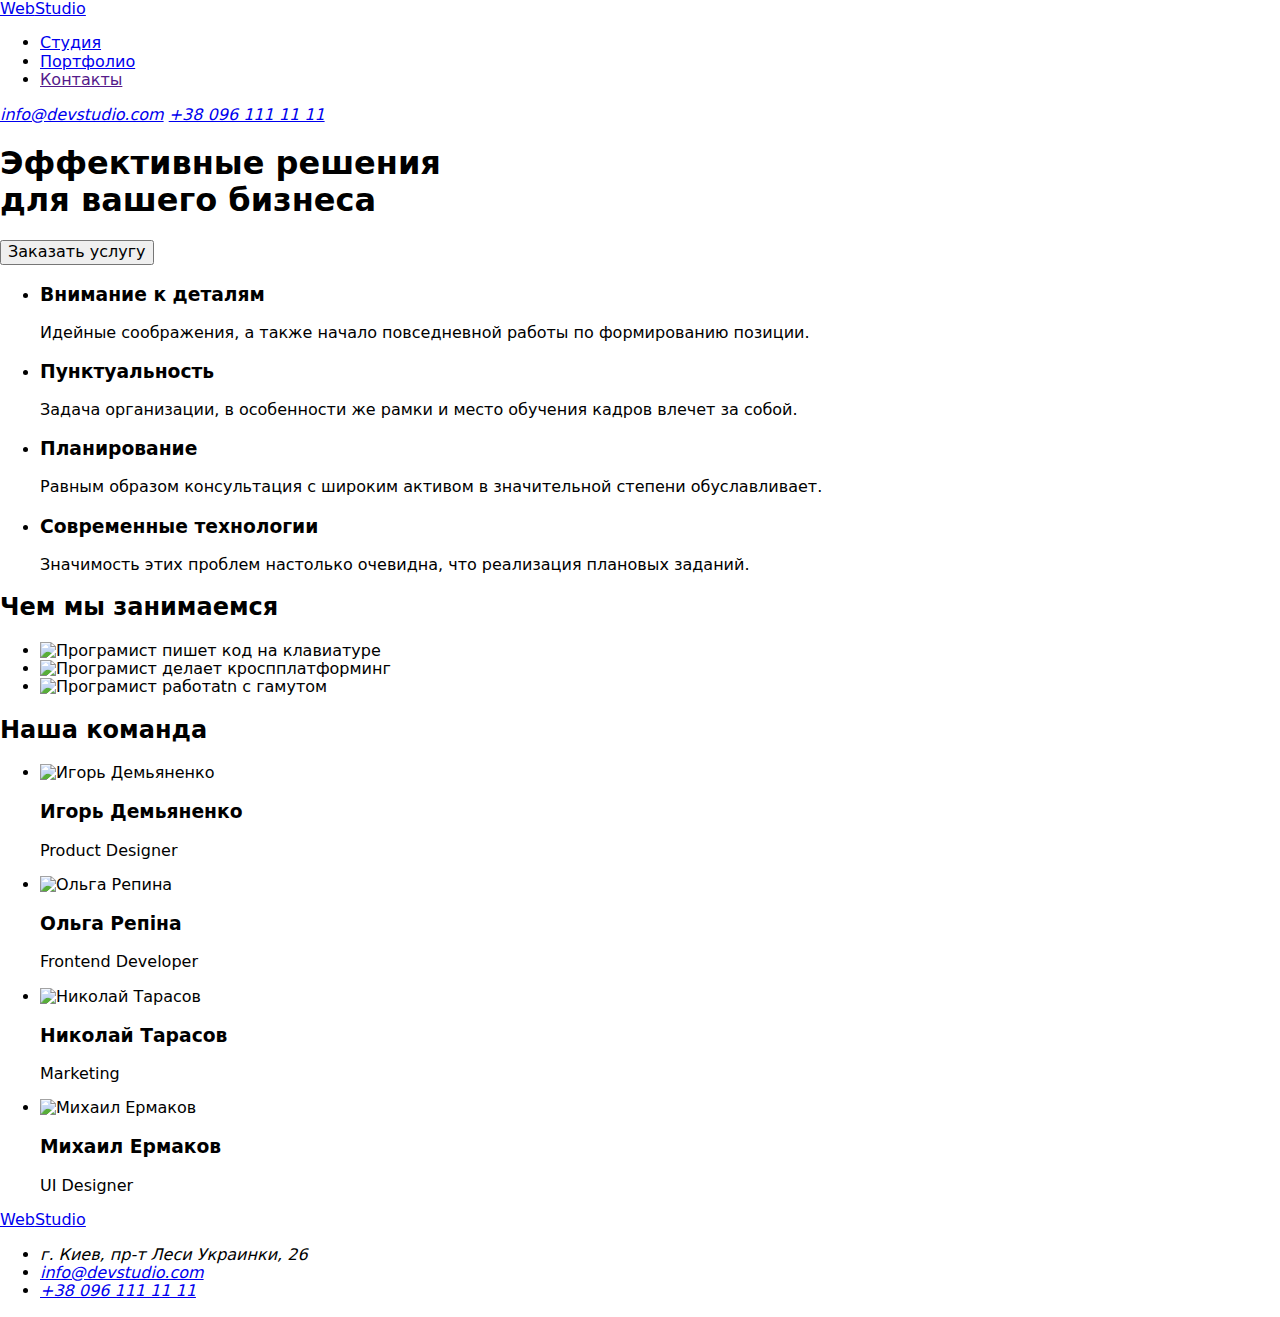
==== index.html @ 915f4e32 "Add files via upload" ====
<!DOCTYPE html>
<html lang="ru">
<head>
<meta charset="UTF-8" />
<meta name="viewport" content="width=device-width, initial-scale=1.0" />
<title>WebStudio</title>
<link rel="stylesheet" href="https://cdnjs.cloudflare.com/ajax/libs/modern-normalize/1.0.0/modern-normalize.css"/>
<link href="https://fonts.googleapis.com/css2?family=Raleway:wght@700&family=Roboto:wght@400;500;700&display=swap" rel="stylesheet"/>
<link rel="stylesheet" href="./css/style.css" />
</head>
<body>

<!--header-->     <!--header-->     <!--header-->

<header>
<nav class="navigation">
<a class="logo link" href="./index.html"><span class="logo-name">Web</span>Studio</a>
<ul class="list">
<li>
<a class="navigation-list link tap" href="./index.html">Студия</a>
</li>
<li>
<a class="navigation-list link" href="./portfolio.html">Портфолио</a>
</li>
<li><a class="navigation-list link" href="">Контакты</a></li>
</ul>
</nav>
<address>
<a class="address-list link" href="mailto:info@devstudio.com">info@devstudio.com</a>
<a class="address-list link" href="tel:+380961111111">+38 096 111 11 11</a>
</address>
</header>

<!--header-->     <!--header-->     <!--header-->

<main>

<!--order-->     <!--order-->     <!--order-->

<section>
<h1 class="order-list">Эффективные решения <br />для вашего бизнеса</h1>
<button class="modal-btn" type="button">Заказать услугу</button>
</section>

<!--order-->     <!--order-->     <!--order-->

<!--differences-->      <!--differences-->      <!--differences-->

<section>
<ul class="list">
<li>
<h3 class="differences-title">Внимание к деталям</h3>
<p class="differences-about">Идейные соображения, а также начало повседневной работы по формированию позиции.</p>
</li>
<li>
<h3 class="differences-title">Пунктуальность</h3>
<p class="differences-about">Задача организации, в особенности же рамки и место обучения кадров влечет за собой.</p>
</li>
<li>
<h3 class="differences-title">Планирование</h3>
<p class="differences-about">Равным образом консультация с широким активом в значительной степени обуславливает.</p>
</li>
<li>
<h3 class="differences-title">Современные технологии</h3>
<p class="differences-about">Значимость этих проблем настолько очевидна, что реализация плановых заданий.</p>
</li>
</ul>
</section>

<!--differences-->      <!--differences-->      <!--differences-->

<!--workflow-->   <!--workflow-->    <!--workflow-->

<section>
<h2 class="workflow-title">Чем мы занимаемся</h2>
<ul class="list">
<li>
<img src="./images/box1.jpg" alt="Програмист пишет код на клавиатуре" width="370" height="294"/>
</li>
<li>
<img src="./images/box2.jpg" alt="Програмист делает кроспплатформинг" width="370" height="294"/>
</li>
<li>
<img src="./images/box3.jpg" alt="Програмист работаtn с гамутом" width="370" height="294"/>
</li>
</ul>
</section>

<!--workflow-->   <!--workflow-->    <!--workflow-->

<!--our-team-->

<section>
<div class="our-team">
<h2 class="our-team-title">Наша команда</h2>
<ul class="list">
<li>
<img src="./images/bxn1.jpg" alt="Игорь Демьяненко" width="270" height="260"/>
<h3 class="our-team-item">Игорь Демьяненко</h3>
<p lang="en" class="our-team-position">Product Designer</p>
</li>
<li>
<img src="./images/bxn2.jpg" alt="Ольга Репина" width="270" height="260"/>
<h3 class="our-team-item">Ольга Репiна</h3>
<p lang="en" class="our-team-position">Frontend Developer</p>
</li>
<li>
<img src="./images/bxn3.jpg" alt="Николай Тарасов" width="270" height="260"/>
<h3 class="our-team-item">Николай Тарасов</h3>
<p lang="en" class="our-team-position">Marketing</p>
</li>
<li>
<img src="./images/bxn4.jpg" alt="Михаил Ермаков" width="270" height="260"/>
<h3 class="our-team-item">Михаил Ермаков</h3>
<p lang="en" class="our-team-position">UI Designer</p>
</li>
</ul>
</div>
</section>
</main>

<!--our-team-->     <!--our-team-->     <!--our-team-->

<!--footer-->   <!--footer-->    <!--footer-->

<footer class="footer-background">
<a class="logo-link" href="./index.html">
<a class="logo link" href="./index.html"><span class="logo-name">Web</span>Studio</a>
<address>
<ul class="list">
<li class="address-list">г. Киев, пр-т Леси Украинки, 26</li>
<li>
<a class="link contacts" href="mailto:info@devstudio.com">info@devstudio.com</a>
</li>
<li>
<a class="link contacts" href="tel:+380961111111">+38 096 111 11 11</a>
</li>
</ul>
</address>
</footer>

<!--footer-->   <!--footer-->    <!--footer-->

</body>
</html>
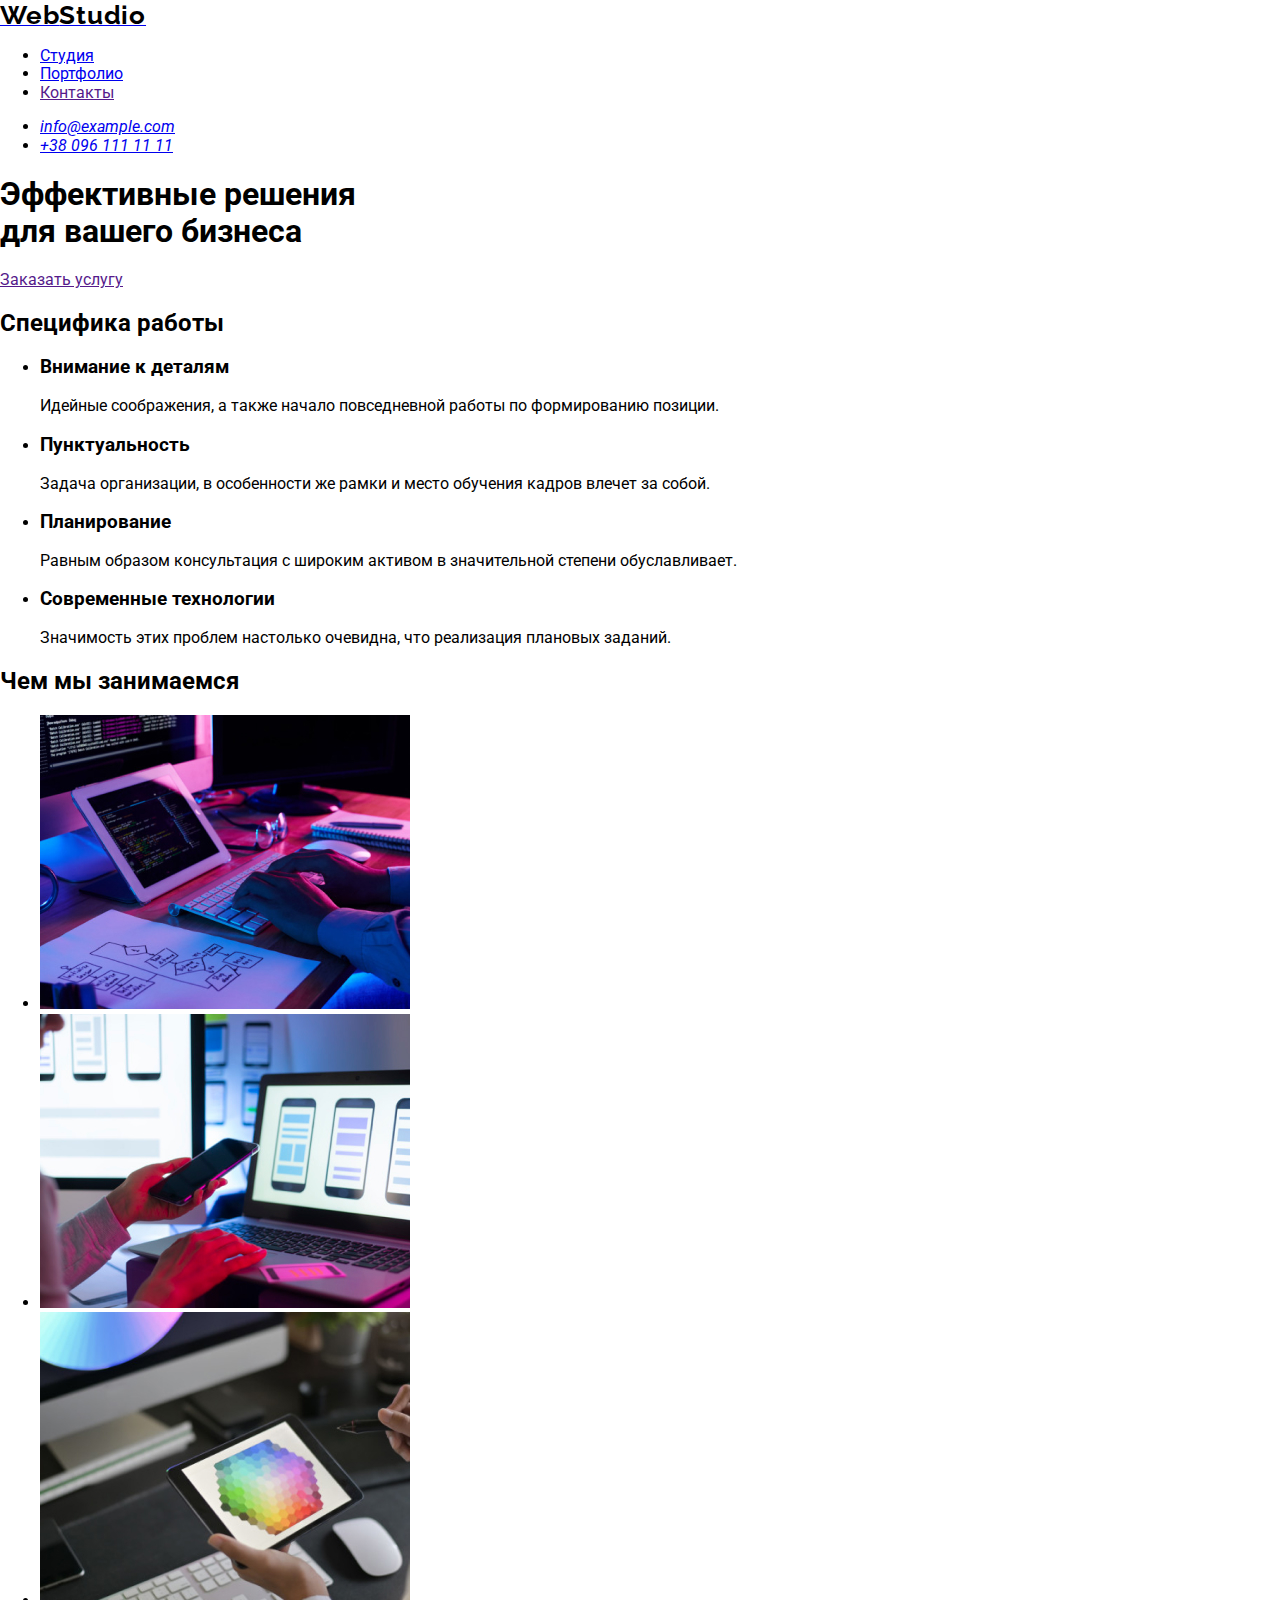
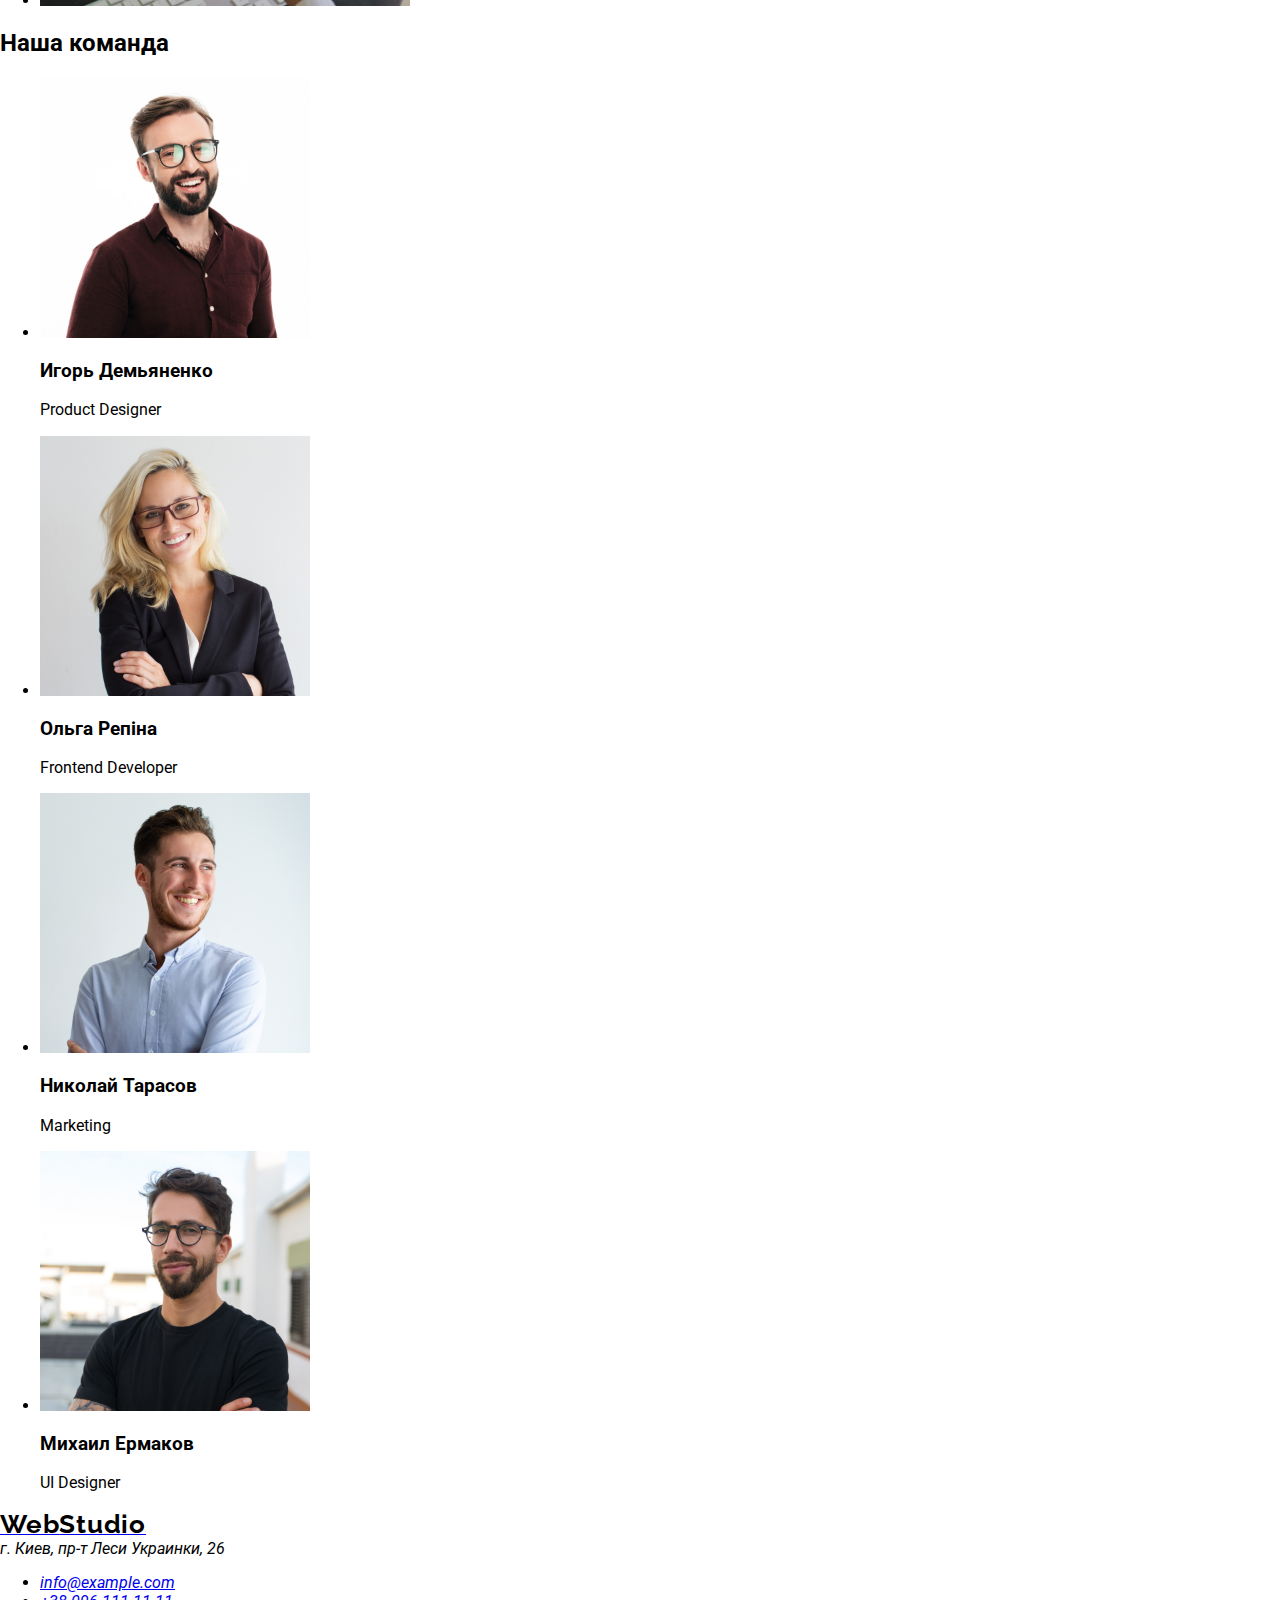
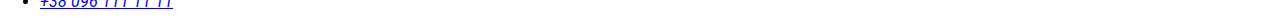
==== commit 46e41e6c: "Add files via upload" ====
--- a/index.html
+++ b/index.html
@@ -1,145 +1,122 @@
 <!DOCTYPE html>
 <html lang="ru">
 <head>
-<meta charset="UTF-8" />
-<meta name="viewport" content="width=device-width, initial-scale=1.0" />
+<meta charset="UTF-8">
+<meta name="viewport" content="width=device-width, initial-scale=1.0">
 <title>WebStudio</title>
-<link rel="stylesheet" href="https://cdnjs.cloudflare.com/ajax/libs/modern-normalize/1.0.0/modern-normalize.css"/>
-<link href="https://fonts.googleapis.com/css2?family=Raleway:wght@700&family=Roboto:wght@400;500;700&display=swap" rel="stylesheet"/>
-<link rel="stylesheet" href="./css/style.css" />
+<link rel="stylesheet" href="https://cdnjs.cloudflare.com/ajax/libs/modern-normalize/1.0.0/modern-normalize.css">
+<link href="https://fonts.googleapis.com/css2?family=Raleway:wght@700&family=Roboto:wght@400;500;700;900&display=swap" rel="stylesheet">
+<link rel="stylesheet" href="./css/style.css">
 </head>
 <body>
 
-<!--header-->     <!--header-->     <!--header-->
+<!---header--->    <!--header--->
 
 <header>
-<nav class="navigation">
-<a class="logo link" href="./index.html"><span class="logo-name">Web</span>Studio</a>
-<ul class="list">
-<li>
-<a class="navigation-list link tap" href="./index.html">Студия</a>
-</li>
-<li>
-<a class="navigation-list link" href="./portfolio.html">Портфолио</a>
-</li>
-<li><a class="navigation-list link" href="">Контакты</a></li>
+<div class="container">
+<nav class="nav">
+<a href="./index.html" aria-label="WebStudio">
+<span class="logo">Web<span class="up-studio">Studio</span></span></a>
+<ul class="navigation-menu">
+<li><a href="./index.html" class="navigation-link">Студия</a></li>
+<li><a href="./portfolio.html" class="navigation-link">Портфолио</a></li>
+<li><a href="" class="navigation-link">Контакты</a></li>
 </ul>
 </nav>
 <address>
-<a class="address-list link" href="mailto:info@devstudio.com">info@devstudio.com</a>
-<a class="address-list link" href="tel:+380961111111">+38 096 111 11 11</a>
+<ul class="contact-list">
+<li><a href="info@example.com" class="contact-link">info@example.com</a></li>
+<li><a href="tel:+380961111111" class="contact-link">+38 096 111 11 11</a></li>
+</ul>
 </address>
+</div>
 </header>
 
-<!--header-->     <!--header-->     <!--header-->
 
 <main>
-
-<!--order-->     <!--order-->     <!--order-->
+    
+<section class="section hero">
+<div class="container">
+<h1 class="title">Эффективные решения <br> для вашего бизнеса</h1>
+<a href="" class="mdl-button">Заказать услугу</a></div>
+</div>
+</section>
+        
+<!--workflow-->      <!--workflow-->
 
 <section>
-<h1 class="order-list">Эффективные решения <br />для вашего бизнеса</h1>
-<button class="modal-btn" type="button">Заказать услугу</button>
-</section>
-
-<!--order-->     <!--order-->     <!--order-->
-
-<!--differences-->      <!--differences-->      <!--differences-->
-
-<section>
-<ul class="list">
+<h2 class="workflow">Специфика работы</h2>
+<ul>
 <li>
-<h3 class="differences-title">Внимание к деталям</h3>
-<p class="differences-about">Идейные соображения, а также начало повседневной работы по формированию позиции.</p>
+<h3 class="workflow-item">Внимание к деталям</h3>
+<p class="description">Идейные соображения, а также начало повседневной работы по формированию позиции.</p>
 </li>
 <li>
-<h3 class="differences-title">Пунктуальность</h3>
-<p class="differences-about">Задача организации, в особенности же рамки и место обучения кадров влечет за собой.</p>
+<h3 class="workflow-item">Пунктуальность</h3>
+<p class="description">Задача организации, в особенности же рамки и место обучения кадров влечет за собой.</p>
 </li>
 <li>
-<h3 class="differences-title">Планирование</h3>
-<p class="differences-about">Равным образом консультация с широким активом в значительной степени обуславливает.</p>
+<h3 class="workflow-item">Планирование</h3>
+<p class="description">Равным образом консультация с широким активом в значительной степени обуславливает.</p>
 </li>
 <li>
-<h3 class="differences-title">Современные технологии</h3>
-<p class="differences-about">Значимость этих проблем настолько очевидна, что реализация плановых заданий.</p>
+<h3 class="workflow-item">Современные технологии</h3>
+<p class="description">Значимость этих проблем настолько очевидна, что реализация плановых заданий.</p>
 </li>
 </ul>
 </section>
 
-<!--differences-->      <!--differences-->      <!--differences-->
-
-<!--workflow-->   <!--workflow-->    <!--workflow-->
+<!--hero-->      <!--hero-->
 
 <section>
-<h2 class="workflow-title">Чем мы занимаемся</h2>
-<ul class="list">
+<div class="container"></div>
+<h2 class="hero">Чем мы занимаемся</h2>
+<ul>
+<li><img src="./images/box1.jpg" alt="Изображение-1" width="370"></li>
+<li><img src="./images/box2.jpg" alt="Изображение-2" width="370"></li>
+<li><img src="./images/box3.jpg" alt="Изображение-3" width="370"></li>
+</ul>
+</section>
+
+<!--team-->     <!--team-->
+
+<section>
+<h2 class="team">Наша команда</h2>
+<ul>
 <li>
-<img src="./images/box1.jpg" alt="Програмист пишет код на клавиатуре" width="370" height="294"/>
+<img src="./images/bxn1.jpg" alt="Игорь Демьяненко (фото)" width="270">
+<h3 class="team-name">Игорь Демьяненко</h3>
+<p class="position">Product Designer</p>
 </li>
 <li>
-<img src="./images/box2.jpg" alt="Програмист делает кроспплатформинг" width="370" height="294"/>
+<img src="./images/bxn2.jpg" alt="Ольга Репина (фото)" width="270">
+<h3 class="team-name">Ольга Репiна</h3>
+<p class="position">Frontend Developer</p>
 </li>
 <li>
-<img src="./images/box3.jpg" alt="Програмист работаtn с гамутом" width="370" height="294"/>
+<img src="./images/bxn3.jpg" alt="Николай Тарасов (фото)" width="270">
+<h3 class="team-name">Николай Тарасов</h3>
+<p class="position">Marketing</p>
+</li>
+<li>
+<img src="./images/bxn4.jpg" alt="Михаил Ермаков (фото)" width="270">
+<h3 class="team-name">Михаил Ермаков</h3>
+<p class="position">UI Designer</p>
 </li>
 </ul>
 </section>
 
-<!--workflow-->   <!--workflow-->    <!--workflow-->
+<!--footer-->    <!--footer-->
 
-<!--our-team-->
-
-<section>
-<div class="our-team">
-<h2 class="our-team-title">Наша команда</h2>
-<ul class="list">
-<li>
-<img src="./images/bxn1.jpg" alt="Игорь Демьяненко" width="270" height="260"/>
-<h3 class="our-team-item">Игорь Демьяненко</h3>
-<p lang="en" class="our-team-position">Product Designer</p>
-</li>
-<li>
-<img src="./images/bxn2.jpg" alt="Ольга Репина" width="270" height="260"/>
-<h3 class="our-team-item">Ольга Репiна</h3>
-<p lang="en" class="our-team-position">Frontend Developer</p>
-</li>
-<li>
-<img src="./images/bxn3.jpg" alt="Николай Тарасов" width="270" height="260"/>
-<h3 class="our-team-item">Николай Тарасов</h3>
-<p lang="en" class="our-team-position">Marketing</p>
-</li>
-<li>
-<img src="./images/bxn4.jpg" alt="Михаил Ермаков" width="270" height="260"/>
-<h3 class="our-team-item">Михаил Ермаков</h3>
-<p lang="en" class="our-team-position">UI Designer</p>
-</li>
-</ul>
-</div>
-</section>
-</main>
-
-<!--our-team-->     <!--our-team-->     <!--our-team-->
-
-<!--footer-->   <!--footer-->    <!--footer-->
-
-<footer class="footer-background">
-<a class="logo-link" href="./index.html">
-<a class="logo link" href="./index.html"><span class="logo-name">Web</span>Studio</a>
-<address>
-<ul class="list">
-<li class="address-list">г. Киев, пр-т Леси Украинки, 26</li>
-<li>
-<a class="link contacts" href="mailto:info@devstudio.com">info@devstudio.com</a>
-</li>
-<li>
-<a class="link contacts" href="tel:+380961111111">+38 096 111 11 11</a>
-</li>
-</ul>
+<footer>
+<a href="./index.html" aria-label="WebStudio">
+<span class="logo">Web<span class="down-studio">Studio</span></span></a>
+<address class="adress"><span class="where">г. Киев, пр-т Леси Украинки, 26</span><ul>
+<li><a href="info@example.com" class="contactus">info@example.com</a></li>
+<li><a href="tel:+380961111111" class="contactus">+38 096 111 11 11</a></li></ul>
 </address>
 </footer>
 
-<!--footer-->   <!--footer-->    <!--footer-->
+</body>
 
-</body>
 </html>--- a/css/style.css
+++ b/css/style.css
@@ -0,0 +1,181 @@
+:root {--main-font: 'Roboto', sans-serif;
+  --second-font: 'Raleway', sans-serif;
+  --accent-color: #2196f3;
+  --primary-back-color: #ffffff;
+  --primary-title-color: #212121;
+  --primary-description-color: #757575;}
+
+body {font-family: var(--main-font);
+  font-style: normal;
+  background-color: var(--primary-back-color);}
+
+.list {list-style: none;}
+
+.link {text-decoration: none;}
+
+/*--header--*/ /*--header--*/ /*--header--*/
+
+.logo {font-family: var(--second-font);
+  font-style: normal;
+  font-weight: 700;
+  font-size: 26px;
+  line-height: 1.192;
+  letter-spacing: 0.03em;
+  color: #000000;}
+
+.logo-item {color: var(--accent-color);}
+
+.nav-list {font-family: var(--main-font);
+  font-style: normal;
+  font-weight: 500;
+  font-size: 14px;
+  line-height: 1.143;
+  letter-spacing: 0.02em;
+  color: var(--primary-title-color);}
+
+.tap {color: var(--accent-color);}
+
+.address-list {font-family: var(--main-font);
+  font-style: normal;
+  font-weight: 500;
+  font-size: 14px;
+  line-height: 1.143;
+  letter-spacing: 0.02em;
+  color: var(--primary-description-color);}
+
+.nav-list:hover,
+.nav-list:focus,
+.address-list:hover,
+.address-list:focus {color: var(--accent-color);}
+
+/*--end header--*/ /*--end header--*/ /*--end header--*/
+
+/*--order--*/ /*--order--*/ /*--order--*/
+.order-list {font-weight: 900;
+  font-size: 44px;
+  line-height: 1.364;
+  letter-spacing: 0.06em;
+  text-transform: uppercase;
+  color: #ffffff;}
+
+.modal-btn {font-family: var(--main-font);
+  font-style: normal;
+  font-weight: 700;
+  font-size: 16px;
+  line-height: 1.875;
+  letter-spacing: 0.06em;
+  color: #ffffff;
+  background-color: var(--accent-color);}
+/*--order--*/  /*--order--*/  /*--order--*/
+
+/*--differences--*/  /*--differences--*/
+.differences-title {font-weight: 700;
+  font-size: 14px;
+  line-height: 1.143;
+  letter-spacing: 0.03em;
+  text-transform: uppercase;
+  color: var(--primary-title-color);}
+
+.differences-about {
+  font-weight: 400;
+  font-size: 14px;
+  line-height: 1.714;
+  letter-spacing: 0.03em;
+  color: var(--primary-description-color);
+}
+/*--end differences--*/  /*--end differences--*/
+
+/*<!--workflow-->*/
+.workflow-title {font-weight: 700;
+  font-size: 36px;
+  line-height: 1.167;
+  text-align: center;
+  letter-spacing: 0.03em;
+  color: var(--primary-title-color);}
+/*--workflow--*/  /*--workflow--*/
+
+/*--our-team--*/
+.our-team {background-color: #f5f4fa;}
+
+.our-team-title {font-weight: 700;
+  font-size: 36px;
+  line-height: 1.167;
+  text-align: center;
+  letter-spacing: 0.03em;
+  color: var(--primary-title-color);}
+
+.our-team-item {font-weight: 500;
+  font-size: 16px;
+  line-height: 1.188;
+  letter-spacing: 0.03em;
+  color: var(--primary-title-color);}
+
+.our-team-position {font-weight: 400;
+  font-size: 16px;
+  line-height: 1.188;
+  letter-spacing: 0.03em;
+  color: var(--primary-description-color);}
+
+
+/*--end our-team--*/
+
+/*--footer--*/
+
+.logo-link {font-family: var(--second-font);
+  font-style: normal;
+  font-weight: 700;
+  font-size: 26px;
+  line-height: 1.192;
+  letter-spacing: 0.03em;
+  color: #ffffff;}
+.address-list {font-family: var(--main-font);
+  font-style: normal;
+  font-weight: normal;
+  font-size: 14px;
+  line-height: 1.714;
+  letter-spacing: 0.03em;
+  color: #ffffff;}
+
+.contacts {font-family: var(--main-font);
+  font-style: normal;
+  font-weight: 400;
+  font-size: 14px;
+  line-height: 1.714;
+  letter-spacing: 0.03em;
+  color: rgba(255, 255, 255, 0.6);}
+
+.footer-background {background-color: #2f303a;}
+
+/*--end footer--*/ /*--end footer--*/
+
+/*--portfolio buttons--*/ /*--portfolio buttons--*/
+
+.button-list {font-family: var(--main-font);
+  font-style: normal;
+  font-weight: 500;
+  font-size: 16px;
+  line-height: 1.625;
+  text-align: center;
+  letter-spacing: 0.03em;
+  color: var(--primary-title-color);}
+
+.button-list:hover,
+.button-list:focus {color: #ffffff;
+  background-color: var(--accent-color);}
+
+/*--end portfolio buttons--*/  /*--end portfolio buttons--*/
+
+/*--portfolio--*/  /*--portfolio--*/  
+.portfolio-title {font-weight: bold;
+  font-size: 18px;
+  line-height: 2;
+  letter-spacing: 0.06em;
+  color: var(--primary-title-color);}
+
+.portfolio-item {font-weight: 400;
+  font-size: 16px;
+  line-height: 1.875;
+  letter-spacing: 0.03em;
+  color: var(--primary-description-color);}
+
+  /*--portfolio--*/  /*--portfolio--*/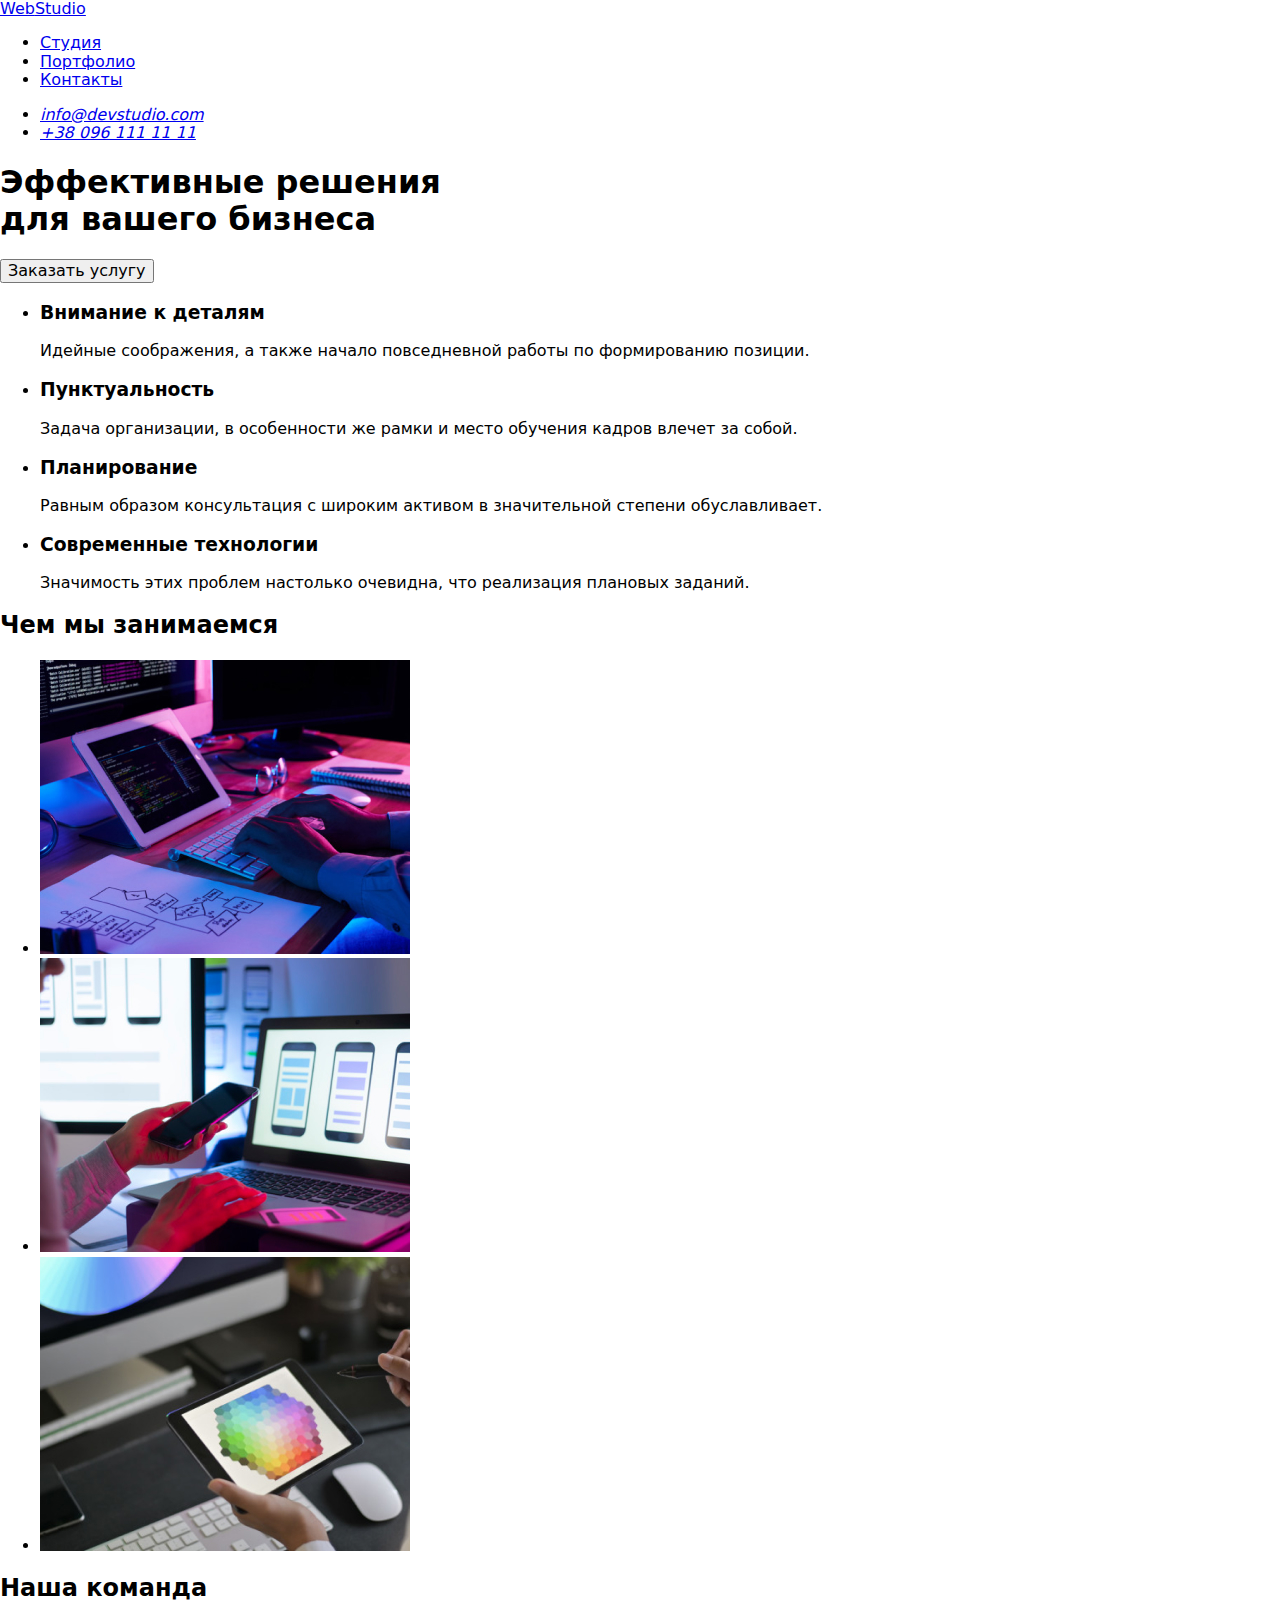
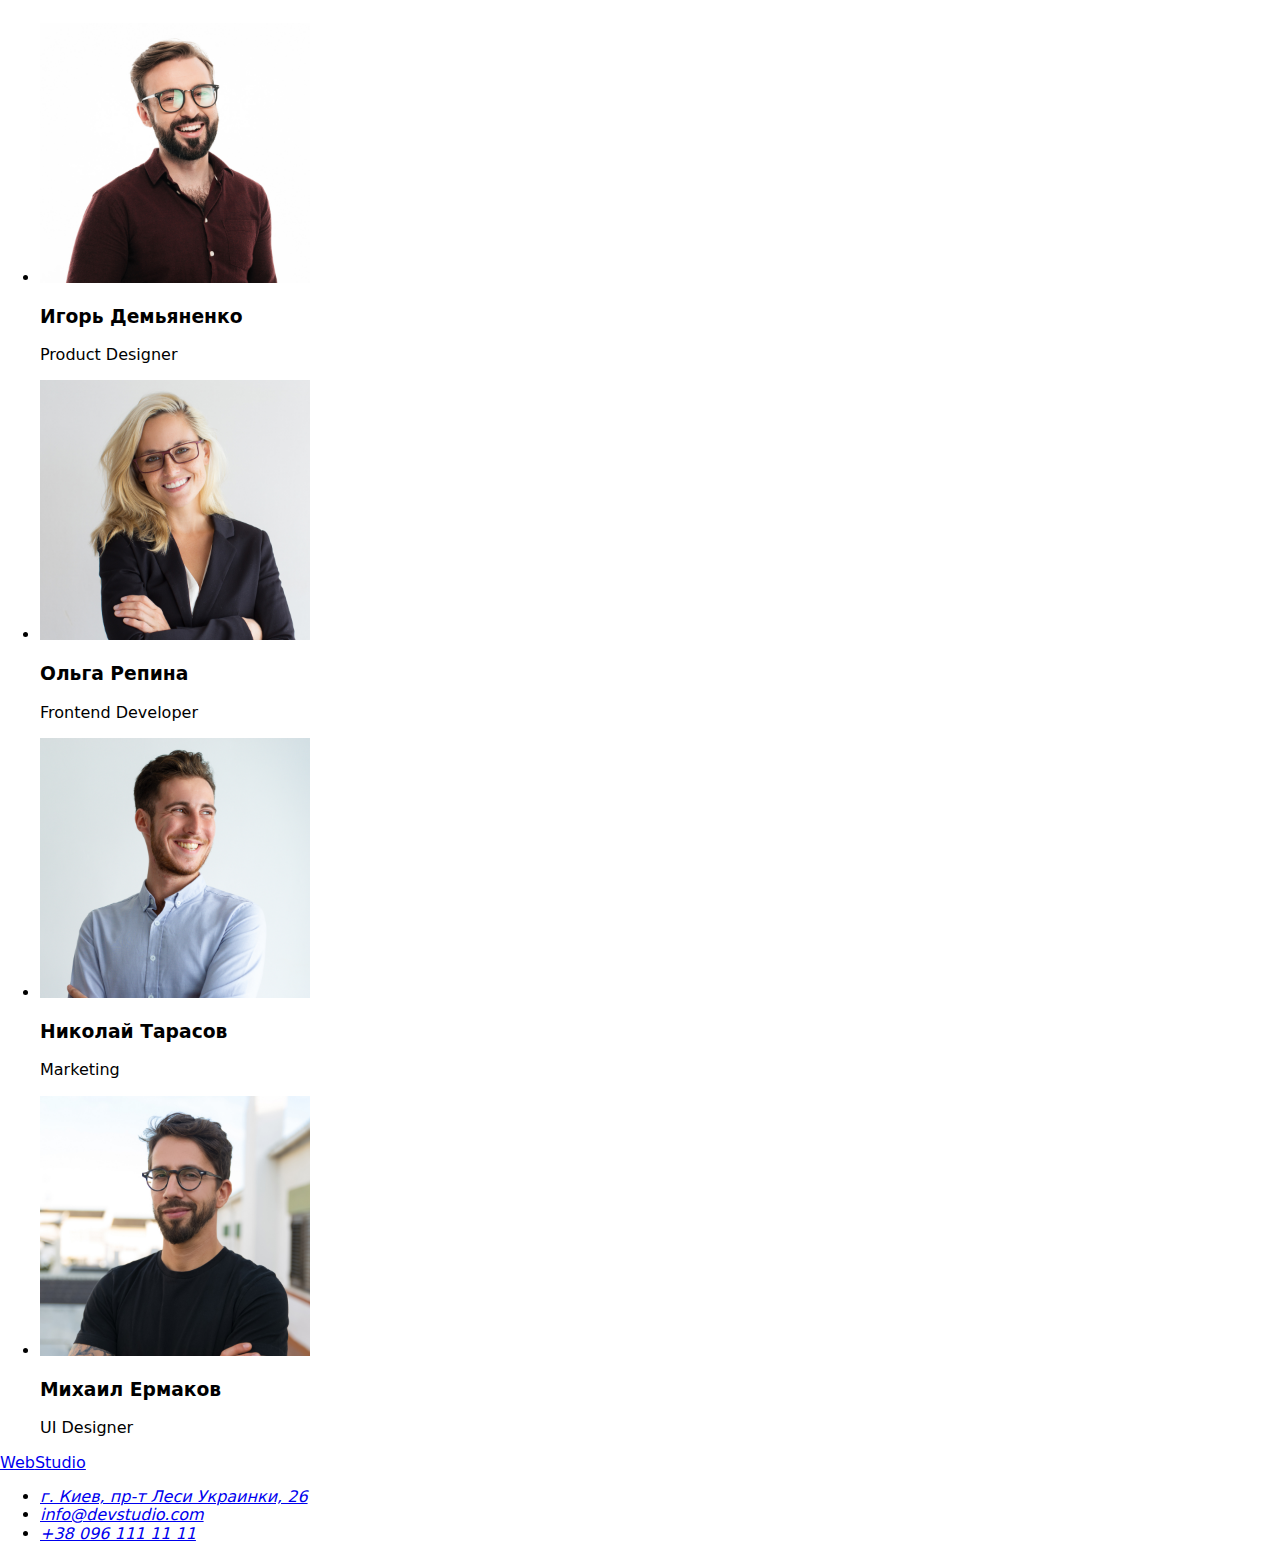
==== commit 9f44e7cc: "Add files via upload" ====
--- a/index.html
+++ b/index.html
@@ -4,119 +4,152 @@
 <meta charset="UTF-8">
 <meta name="viewport" content="width=device-width, initial-scale=1.0">
 <title>WebStudio</title>
+<link href="https://fonts.googleapis.com/css2?family=Raleway:wght@700&family=Roboto:wght@400;500;700;900&display=swap" rel="stylesheet">
 <link rel="stylesheet" href="https://cdnjs.cloudflare.com/ajax/libs/modern-normalize/1.0.0/modern-normalize.css">
-<link href="https://fonts.googleapis.com/css2?family=Raleway:wght@700&family=Roboto:wght@400;500;700;900&display=swap" rel="stylesheet">
-<link rel="stylesheet" href="./css/style.css">
+<link rel="stylesheet" href="./CSS/style.css">
 </head>
+
 <body>
-
-<!---header--->    <!--header--->
-
-<header>
-<div class="container">
-<nav class="nav">
-<a href="./index.html" aria-label="WebStudio">
-<span class="logo">Web<span class="up-studio">Studio</span></span></a>
-<ul class="navigation-menu">
-<li><a href="./index.html" class="navigation-link">Студия</a></li>
-<li><a href="./portfolio.html" class="navigation-link">Портфолио</a></li>
-<li><a href="" class="navigation-link">Контакты</a></li>
+<header >
+<div class="container header-box">
+<nav class="navigation">
+<a class="link logo" href="./index.html" aria-label="логотип веб студии" lang="en"> <span class="logo-accent">Web</span>Studio</a>
+<ul class=" list nav-list">
+<li>
+<a class="link nav-link active" href="./index.html">Студия</a>
+</li>
+<li>
+<a class="link nav-link" href="./portfolio.html">Портфолио</a>
+</li> 
+<li>
+<a class="link nav-link" href="#contacts">Контакты</a>
+</li>
 </ul>
 </nav>
 <address>
-<ul class="contact-list">
-<li><a href="info@example.com" class="contact-link">info@example.com</a></li>
-<li><a href="tel:+380961111111" class="contact-link">+38 096 111 11 11</a></li>
+<ul class="list address-list-header">
+<li>
+<a class="link address-link-header" href="mailto:info@devstudio.com">
+</svg>info@devstudio.com</a>
+</li>
+<li>
+<a class="link address-link-header" href="tel:+380961111111">+38 096 111 11 11</a>
+</li>
 </ul>
 </address>
 </div>
 </header>
 
-
 <main>
-    
 <section class="section hero">
 <div class="container">
-<h1 class="title">Эффективные решения <br> для вашего бизнеса</h1>
-<a href="" class="mdl-button">Заказать услугу</a></div>
+<h1 class="title hero-title">Эффективные решения <br> для вашего бизнеса</h1>
+<button class="modal-button">Заказать услугу</button>
 </div>
 </section>
-        
-<!--workflow-->      <!--workflow-->
 
-<section>
-<h2 class="workflow">Специфика работы</h2>
-<ul>
-<li>
-<h3 class="workflow-item">Внимание к деталям</h3>
-<p class="description">Идейные соображения, а также начало повседневной работы по формированию позиции.</p>
+<section class="section advantage">
+<div class="container">
+<ul class="list advantage-list">
+
+<li class="antenna">
+<h3 class="title advantage-title">Внимание к деталям</h3>
+<p class="advantage-description">Идейные соображения, а также начало повседневной работы по формированию позиции.</p>
 </li>
-<li>
-<h3 class="workflow-item">Пунктуальность</h3>
-<p class="description">Задача организации, в особенности же рамки и место обучения кадров влечет за собой.</p>
+
+<li class="clock">
+<h3 class="title advantage-title">Пунктуальность</h3>
+<p class="advantage-description">Задача организации, в особенности же рамки и место обучения кадров влечет за собой.</p>
 </li>
-<li>
-<h3 class="workflow-item">Планирование</h3>
-<p class="description">Равным образом консультация с широким активом в значительной степени обуславливает.</p>
+
+<li class="diagram">
+<h3 class="title advantage-title">Планирование</h3>
+<p class="advantage-description">Равным образом консультация с широким активом в значительной степени обуславливает.</p>
 </li>
-<li>
-<h3 class="workflow-item">Современные технологии</h3>
-<p class="description">Значимость этих проблем настолько очевидна, что реализация плановых заданий.</p>
+
+<li class="astronaut">
+<h3 class="title advantage-title">Современные технологии</h3 >
+<p class="advantage-description">Значимость этих проблем настолько очевидна, что реализация плановых заданий.</p>
 </li>
 </ul>
+</div>
 </section>
 
-<!--hero-->      <!--hero-->
+<section class="section description">
+<div class="container">
+<h2 class="title description-title">Чем мы занимаемся</h2>
+<ul class="list description-list">
 
-<section>
-<div class="container"></div>
-<h2 class="hero">Чем мы занимаемся</h2>
-<ul>
-<li><img src="./images/box1.jpg" alt="Изображение-1" width="370"></li>
-<li><img src="./images/box2.jpg" alt="Изображение-2" width="370"></li>
-<li><img src="./images/box3.jpg" alt="Изображение-3" width="370"></li>
+<li>
+<img src="./images/box1.jpg" alt="написание кода" width="370" height="294">
+</li>
+
+<li>
+<img src="./images/box2.jpg" alt="адаптивная верстка" width="370" height="294">
+</li>
+
+<li>
+<img src="./images/box3.jpg" alt="таблица цветов на планшете" width="370" height="294">
+</li>
+
 </ul>
+</div>
 </section>
 
-<!--team-->     <!--team-->
+<section class="section team">
+<div class="container">
+<h2 class="title team-title">Наша команда</h2>
+<ul class="list team-list">
 
-<section>
-<h2 class="team">Наша команда</h2>
-<ul>
 <li>
-<img src="./images/bxn1.jpg" alt="Игорь Демьяненко (фото)" width="270">
-<h3 class="team-name">Игорь Демьяненко</h3>
-<p class="position">Product Designer</p>
+<img src="./images/bxn1.jpg" alt="Игорь Демьяненко" width="270" height="260">
+<h3 class="name">Игорь Демьяненко</h3>
+<p class="position" lang="en">Product Designer</p>
 </li>
+
 <li>
-<img src="./images/bxn2.jpg" alt="Ольга Репина (фото)" width="270">
-<h3 class="team-name">Ольга Репiна</h3>
-<p class="position">Frontend Developer</p>
+<img src="./images/bxn2.jpg" alt="Ольга Репина" width="270" height="260">
+<h3 class="name">Ольга Репина</h3>
+<p class="position" lang="en">Frontend Developer</p>
 </li>
+
 <li>
-<img src="./images/bxn3.jpg" alt="Николай Тарасов (фото)" width="270">
-<h3 class="team-name">Николай Тарасов</h3>
-<p class="position">Marketing</p>
+<img src="./images/bxn3.jpg" alt="Николай Тарасов" width="270" height="260">
+<h3 class="name">Николай Тарасов</h3>
+<p class="position" lang="en">Marketing</p>
 </li>
+
 <li>
-<img src="./images/bxn4.jpg" alt="Михаил Ермаков (фото)" width="270">
-<h3 class="team-name">Михаил Ермаков</h3>
-<p class="position">UI Designer</p>
+<img src="./images/bxn4.jpg" alt="Михаил Ермаков" width="270" height="260">
+<h3 class="name">Михаил Ермаков</h3>
+<p class="position" lang="en">UI Designer</p> 
 </li>
-</ul>
 </section>
 
-<!--footer-->    <!--footer-->
+</main>
 
 <footer>
-<a href="./index.html" aria-label="WebStudio">
-<span class="logo">Web<span class="down-studio">Studio</span></span></a>
-<address class="adress"><span class="where">г. Киев, пр-т Леси Украинки, 26</span><ul>
-<li><a href="info@example.com" class="contactus">info@example.com</a></li>
-<li><a href="tel:+380961111111" class="contactus">+38 096 111 11 11</a></li></ul>
-</address>
+    <div class="container footer-container">
+    <div class="address-container">
+    <a class="link logo footer" href="./index.html" aria-label="логотип веб студии" lang="en"><span class="logo-accent">Web</span>Studio</a>
+    <address id="contacts">
+    <ul class="list address-list-footer">
+
+    <li>
+    <a class="link location-link" href="https://goo.gl/maps/xZehDLnXvE4aku3U6" target="_blank">г. Киев, пр-т Леси Украинки, 26</a>
+    </li>
+
+    <li>
+    <a class="link contact-link" href="mailto:info@devstudio.com">info@devstudio.com</a>
+    </li>
+
+    <li>
+    <a class="link contact-link" href="tel:+380961111111">+38 096 111 11 11</a>
+    </li>
+    </ul>
+
+    </address>
+    </div>
+
 </footer>
-
-</body>
-
-</html>+</body>